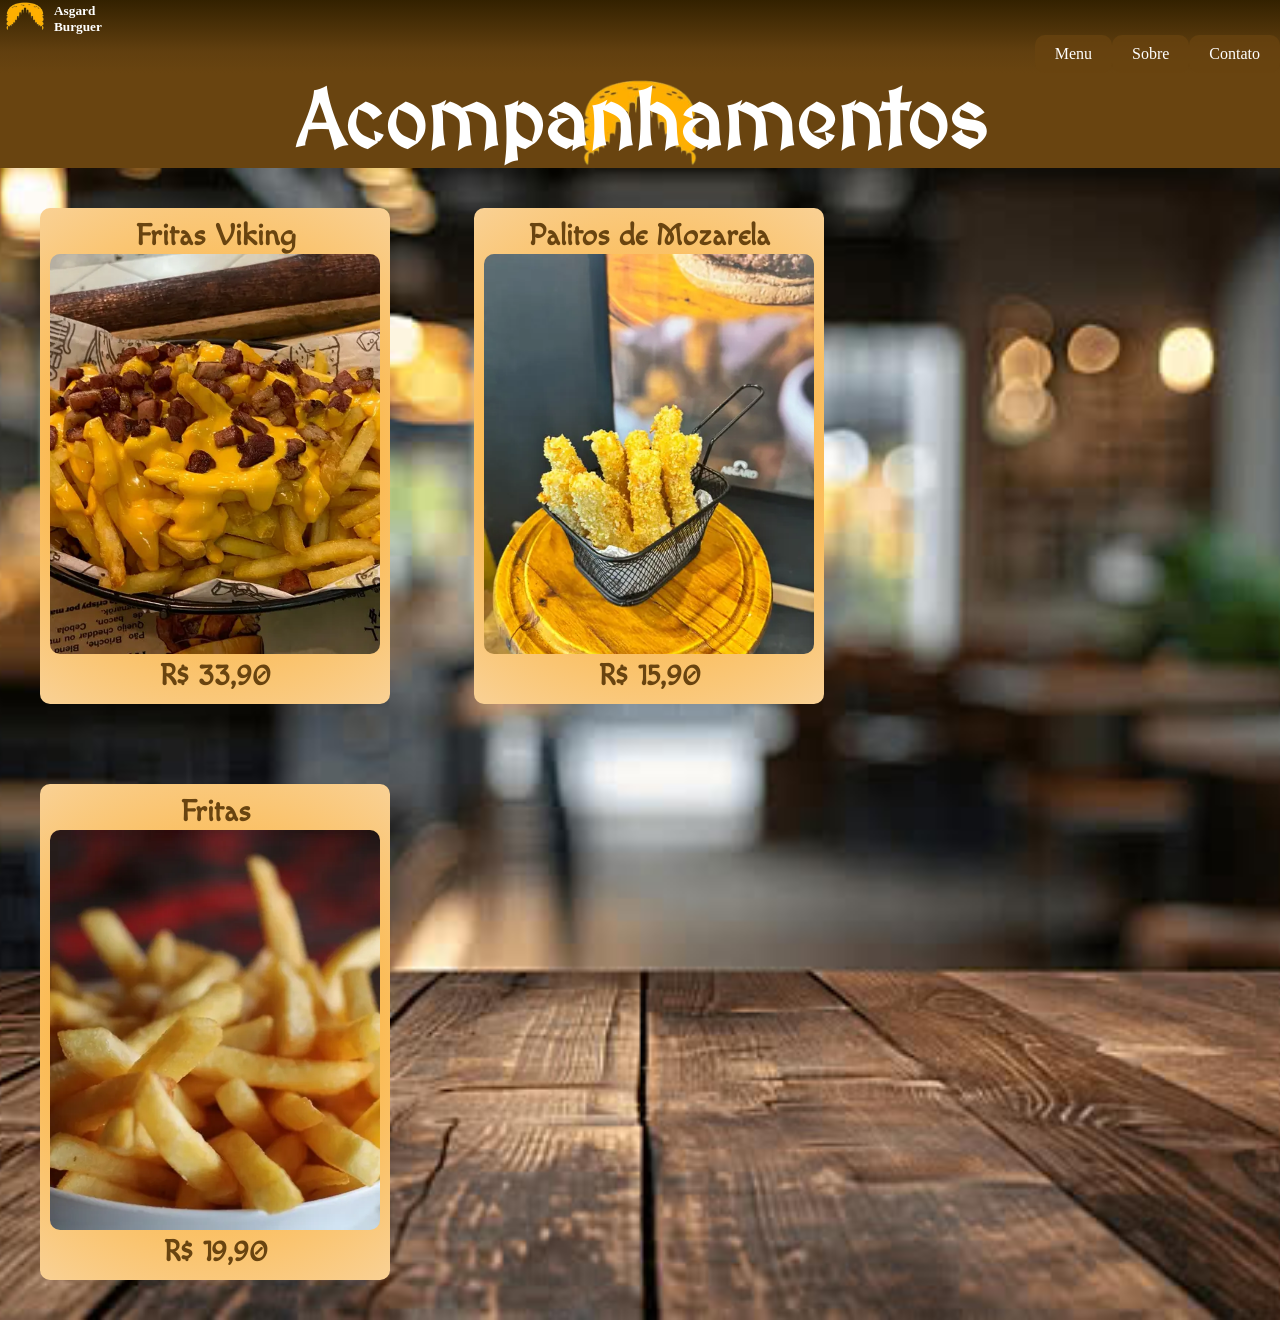
==== acompanhamentos.html @ 89611634 "alteração geral" ====
<!DOCTYPE html>
<html lang="pt-br">
<head>
    <meta charset="UTF-8">
    <meta name="viewport" content="width=device-width, initial-scale=1.0">
    <link rel="stylesheet" href="./style.css">
    <title>Asgard Burguer</title>
</head>
<body>
    <header>
        <a href="./index.html"><img src="./imagens/logotranspa.png" id="logoimg"></a>
        <h5 id="logo">Asgard Burguer</h5>
        <nav id="nav">
            <a href="./index.html">Menu </a>
            <a href="./sobre.html">Sobre </a>
            <a href="./contato.html">Contato </a>
        </nav>
    </header>
    <main>
        <section id="principal">
            <h1>Acompanhamentos</h1>
            
            
        </section>

        <section id="menu">
            
            <article class="card">
                <h3 id="produtos">Fritas Viking</h3>
                <a href="./fritasviking.html"><img src="./imagens/acompanhamento.webp" alt="imagem de fritas viking" ></a>
                <p id="produtos">R$ 33,90</p>
            </article>
            
                
            <article class="card">
                <h3 id="produtos">Palitos de Mozarela</h3>
                <a href="./palitos.html"><img src="./imagens/palitos.jpg" alt="imagem de palitos de mozarela" ></a>
                <p id="produtos">R$ 15,90</p>
            </article>

            <article class="card">
                <h3 id="produtos">Fritas</h3>
                <a href="./fritas.html"><img src="./imagens/fritas.webp" alt="imagem de fritas"></a>
                <p id="produtos">R$ 19,90</p>
            </article>
        </section>
    </main>
    <footer>

    </footer>
</body>
</html>
---- style.css ----
@import url('https://fonts.googleapis.com/css2?family=MedievalSharp&display=swap');
@import url('https://fonts.googleapis.com/css2?family=Macondo&display=swap');

*{
    box-sizing: border-box;
    margin: 0%; 
    padding: 0%;
}

body{
    background-color: #694410;
}

#nav{
    display: flex;
    flex-direction: row;
    justify-content: flex-end;
}

#logoimg{
    width: 50px;
    border-radius: 10px;
    display: inline-block;
    flex-direction: row;
    
}

#logo{
    width: 50px;
    border-radius: 10px;
    display: inline-block;
    flex-direction: row;
    color: white;
}

header{
    background: #694410;
    background: linear-gradient(0deg, rgba(105, 68, 16, 1) 0%, rgba(97, 63, 15, 1) 30%, rgba(51, 33, 0, 1) 100%);
}

nav a{
    text-decoration: none;
    color: white;
    display: inline-block;
    padding: 10px 20px;
    background-color: #694410be;
    border-radius: 10px;
}

nav a:hover{
    background-color: #CBB39C;
    font-size: 16px;
}

#principal{
    text-align: center;
    background-image:url(./imagens/logotranspa.png);
    background-size: contain;
    background-repeat: no-repeat;
    background-position: center;
}

h1{
    font-family: 'MedievalSharp';
    font-style: normal;
    font-weight: 900;
    font-display: swap;
    font-size: 80px;
    color: white;
    
}

p{
    font-family: 'Macondo';
    font-style: normal;
    font-weight: 900;
    font-display: swap; 
    font-size: 30px;
    color: white;
}

.card{
    display: inline-block;
    width: 350px;
    margin: 40px;
    padding: 10px;
    background: #F7B847;
    background: radial-gradient(circle, rgba(247, 184, 71, 1) 0%, rgba(251, 185, 79, 1) 50%, rgba(249, 209, 149, 1) 100%);
    border-radius: 10px;
    
}
.cardsmash{
    display: inline-block;
    width: 350px;
    margin: 150px;
    padding: 10px;
    background: #F7B847;
    background: radial-gradient(circle, rgba(247, 184, 71, 1) 0%, rgba(251, 185, 79, 1) 50%, rgba(249, 209, 149, 1) 100%);
    border-radius: 10px;
}

.cardsmash img{
    width: 100%;
    height: 400px;
    border-radius: 10px;
    object-fit: cover;
}

.card img{
    width: 100%;
    height: 400px;
    border-radius: 10px;
    object-fit: cover;
    
}

#produtos{
    font-family: 'Macondo';
    font-style: normal;
    font-weight: 900;
    font-display: swap;
    text-align: center;
    font-size: 30px;
    color: #694410;
}

#menu{
    background-image:url(./imagens/banner.png);
    background-size: cover;
    background-repeat: no-repeat;
    background-position: center;
}

#heimdall{
    font-family: 'Macondo';
    font-style: normal;
    font-weight: 900;
    font-display: swap;
    text-align: center;
    font-size: 30px;
    color: #694410;
}

.cardheimdall{
    display: inline-block;
    width: 350px;
    margin: 100px;
    padding: 10px;
    background: #F7B847;
    background: radial-gradient(circle, rgba(247, 184, 71, 1) 0%, rgba(251, 185, 79, 1) 50%, rgba(249, 209, 149, 1) 100%);
    border-radius: 10px;
}

.cardheimdall img{
    width: 100%;
    height: 400px;
    border-radius: 10px;
    object-fit: cover;
}

.cardheimdall2{
    display: inline-block;
    width: 500px;
    height: 630px;
    margin: 50px;
    padding: 10px;
    background: #F7B847;
    background: radial-gradient(circle, rgba(247, 184, 71, 1) 0%, rgba(251, 185, 79, 1) 50%, rgba(249, 209, 149, 1) 100%);
    border-radius: 10px;
}

.ingredientes{
    display: flexbox;
    justify-content: center;
    font-family: 'Macondo';
    font-style: normal;
    font-weight: 900;
    font-display: swap;
    font-size: 20px;
    color: #694410;
    
}

#queijocarne{
    font-family: 'Macondo';
    font-style: normal;
    font-weight: 900;
    font-display: swap;
    text-align: center;
    font-size: 30px;
    color: #694410;
}

.cardheimdall2 img{
    width: 200px;
    border-radius: 10px;
    object-fit: cover;
}

.cardloki2{
    display: inline-block;
    width: 500px;
    height: 650px;
    margin: 50px;
    padding: 10px;
    background: #F7B847;
    background: radial-gradient(circle, rgba(247, 184, 71, 1) 0%, rgba(251, 185, 79, 1) 50%, rgba(249, 209, 149, 1) 100%);
    border-radius: 10px;
}

.cardloki2 img{
    width: 200px;
    border-radius: 10px;
    object-fit: cover;
}

.cardacompanhamento{
    display: inline-block;
    width: 350px;
    margin: 100px;
    padding: 10px;
    background: #F7B847;
    background: radial-gradient(circle, rgba(247, 184, 71, 1) 0%, rgba(251, 185, 79, 1) 50%, rgba(249, 209, 149, 1) 100%);
    border-radius: 10px;
}

.cardacompanhamento img{
    width: 100%;
    height: 400px;
    border-radius: 10px;
    object-fit: cover;
}

.cardacompanhamento2{
    display: inline-block;
    width: 450px;
    height: 280px;
    margin: 70px;
    padding: 10px;
    background: #F7B847;
    background: radial-gradient(circle, rgba(247, 184, 71, 1) 0%, rgba(251, 185, 79, 1) 50%, rgba(249, 209, 149, 1) 100%);
    border-radius: 10px;
}

.cardacompanhamento2 img{
    width: 200px;
    border-radius: 10px;
    object-fit: cover;
}

.cardpalito{
    display: inline-block;
    width: 450px;
    height: 250px;
    margin: 70px;
    padding: 10px;
    background: #F7B847;
    background: radial-gradient(circle, rgba(247, 184, 71, 1) 0%, rgba(251, 185, 79, 1) 50%, rgba(249, 209, 149, 1) 100%);
    border-radius: 10px;
}

.cardpalito img{
    width: 200px;
    border-radius: 10px;
    object-fit: cover;
}
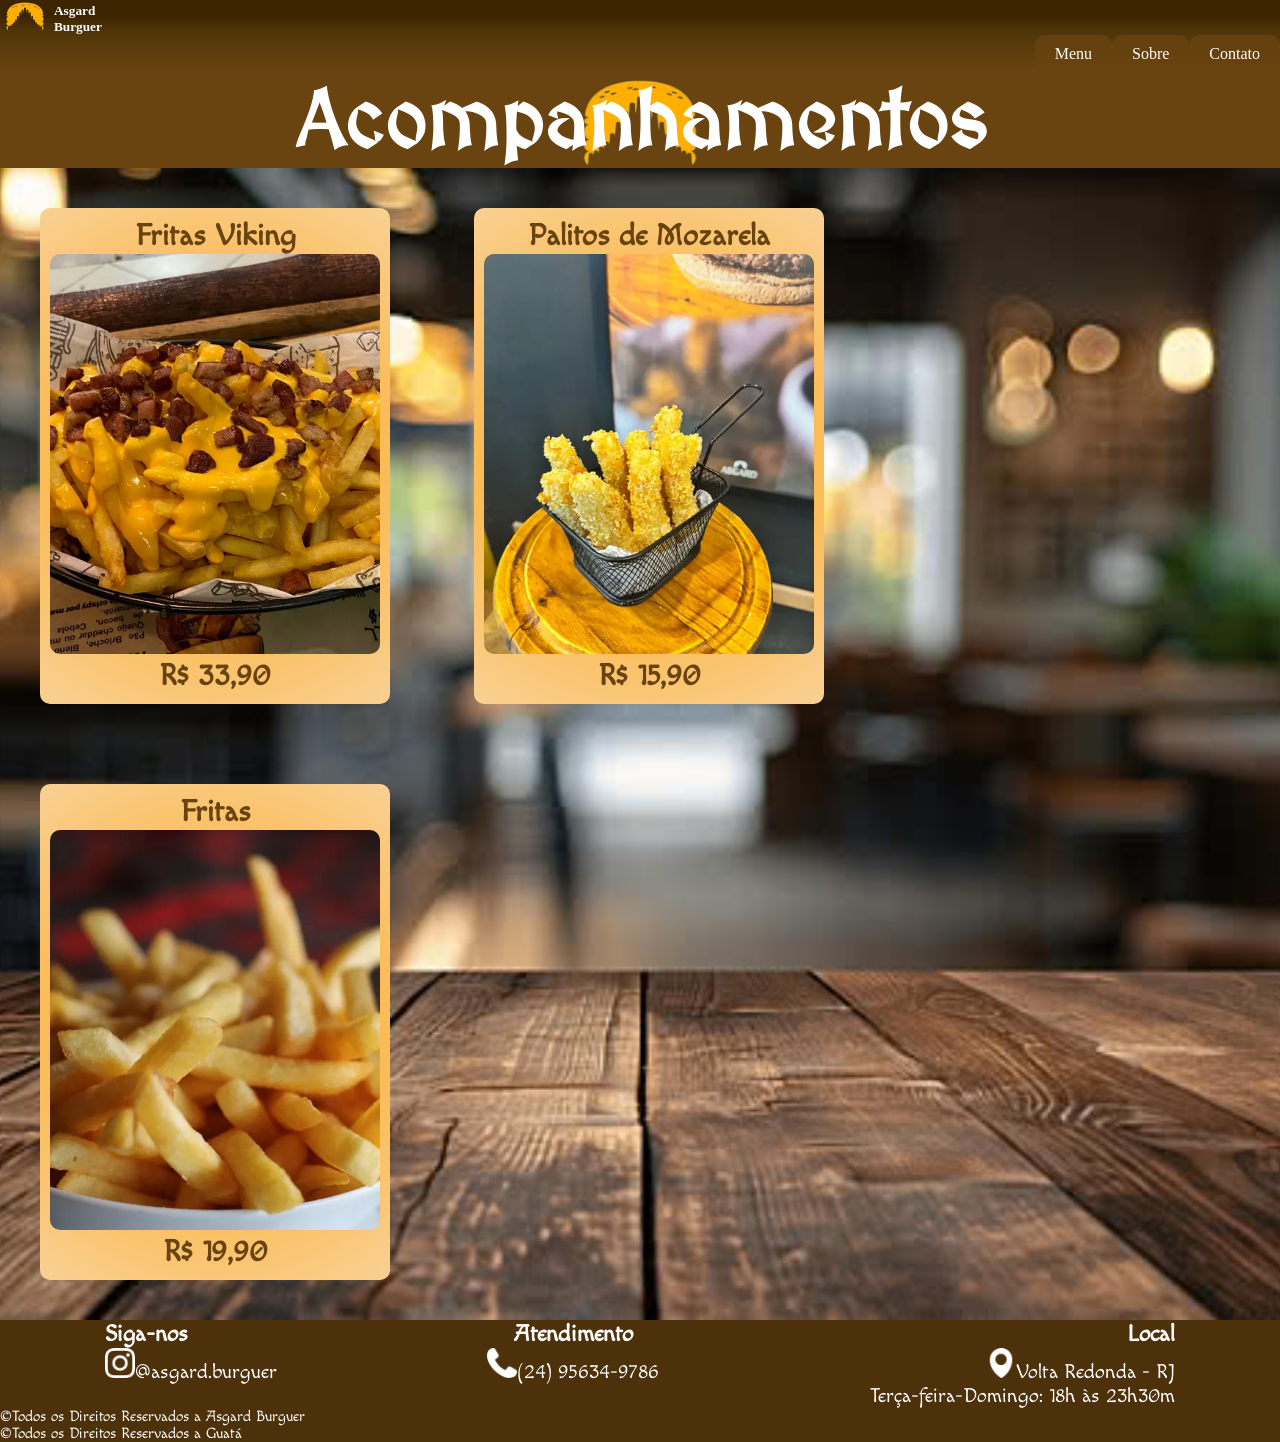
==== commit 5bcf32cd: "alterações" ====
--- a/acompanhamentos.html
+++ b/acompanhamentos.html
@@ -45,8 +45,28 @@
             </article>
         </section>
     </main>
-    <footer>
+    <footer class="rodapé">
+        <section class="todorodapé">
+            <div id="rodapésiga">
+                <h3>Siga-nos</h3>
+                <p id="rodapésiga"><a href="https://www.instagram.com/asgard.burguer?igsh=MWppeHF4ZTBwcHdyaQ%3D%3D" target="_blank"><img src="./imagens/insta2.png" alt="logo do instagram"></a>@asgard.burguer</p>
+            </div>
+        
+            <div id="rodapéatende">
+                <h3>Atendimento</h3>
+                <p id="rodapéatende"><img src="./imagens/tele2.png" alt="logo de telefone">(24) 95634-9786</p>
+            
+            </div>
 
+            <div id="rodapélocal">
+                <h3>Local</h3>
+                <p id="rodapélocal"><img src="./imagens/local2.png" alt="logo de local">Volta Redonda - RJ</p>
+                <p id="rodapélocal">Terça-feira-Domingo: 18h às 23h30m</p>
+            </div>
+            
+        </section>
+        <p id="rodapécopy">&copy;Todos os Direitos Reservados a Asgard Burguer</p>
+        <p id="rodapécopy">&copy;Todos os Direitos Reservados a Guatá</p>
     </footer>
 </body>
 </html>
--- a/style.css
+++ b/style.css
@@ -34,8 +34,8 @@
 }
 
 header{
-    background: #694410;
-    background: linear-gradient(0deg, rgba(105, 68, 16, 1) 0%, rgba(97, 63, 15, 1) 30%, rgba(51, 33, 0, 1) 100%);
+    background: #3d2401;
+    background: linear-gradient(180deg,rgba(61, 36, 1, 1) 22%, rgba(79, 52, 9, 1) 42%, rgba(105, 68, 16, 1) 100%);
 }
 
 nav a{
@@ -263,4 +263,132 @@
     width: 200px;
     border-radius: 10px;
     object-fit: cover;
-}+}
+
+.cardhorario{
+    display: inline-block;
+    width: 540px;
+    height: 380px;
+    margin: 60px;
+    padding: 50px;
+    background: #F7B847;
+    background: radial-gradient(circle, rgba(247, 184, 71, 1) 0%, rgba(251, 185, 79, 1) 50%, rgba(249, 209, 149, 1) 100%);
+    border-radius: 10px;
+}
+
+#horario{
+    font-family: 'Macondo';
+    font-style: normal;
+    font-weight: 900;
+    font-display: swap;
+    text-align: center;
+    font-size: 30px;
+    color: #694410;
+}
+
+.cardlocal{
+    display: inline-block;
+    width: 540px;
+    height: 380px;
+    margin: 60px;
+    padding: 10px;
+    background: #F7B847;
+    background: radial-gradient(circle, rgba(247, 184, 71, 1) 0%, rgba(251, 185, 79, 1) 50%, rgba(249, 209, 149, 1) 100%);
+    border-radius: 10px;
+}
+
+#horario img{
+    width: 40px;
+    object-fit: cover;
+}
+
+.cardsobre{
+    display: inline-block;
+    width: 940px;
+    height: 310px;
+    margin: 200px;
+    padding: 15px;
+    background: #F7B847;
+    background: radial-gradient(circle, rgba(247, 184, 71, 1) 0%, rgba(251, 185, 79, 1) 50%, rgba(249, 209, 149, 1) 100%);
+    border-radius: 10px;
+}
+
+#maps a{
+    text-decoration: none;
+    color: white;
+    padding: 10px 20px;
+    background-color: #694410be;
+    border-radius: 10px;
+    flex-direction: row;
+    display: flex;
+    justify-content: center;
+}
+
+#maps a:hover{
+    background-color: #CBB39C;
+    font-size: 16px;
+}
+
+.rodapé{
+    background-color: #4d310b; 
+}
+
+.todorodapé{
+    display: flex;
+    justify-content: space-around;
+    
+}
+#rodapésiga{
+    font-family: 'Macondo';
+    font-style: normal;
+    font-weight: 450;
+    font-display: swap;
+    text-align: left;
+    font-size: 20px;
+    color: white;  
+}
+
+#rodapésiga img{
+    width: 30px;
+    object-fit: cover;
+}
+
+#rodapéatende{
+    font-family: 'Macondo';
+    font-style: normal;
+    font-weight: 450;
+    font-display: swap;
+    text-align: center;
+    font-size: 20px;
+    color: white;
+}
+
+#rodapéatende img{
+    width: 30px;
+    object-fit: cover;
+}
+
+#rodapélocal{
+    font-family: 'Macondo';
+    font-style: normal;
+    font-weight: 450;
+    font-display: swap;
+    text-align: right;
+    font-size: 20px;
+    color: white;
+}
+
+#rodapélocal img{
+    width: 30px;
+    object-fit: cover;
+}
+
+#rodapécopy{
+    font-family: 'Macondo';
+    font-style: normal;
+    font-weight: 450;
+    font-display: swap;
+    text-align: left;
+    font-size: 15px;
+    color: white;
+}
